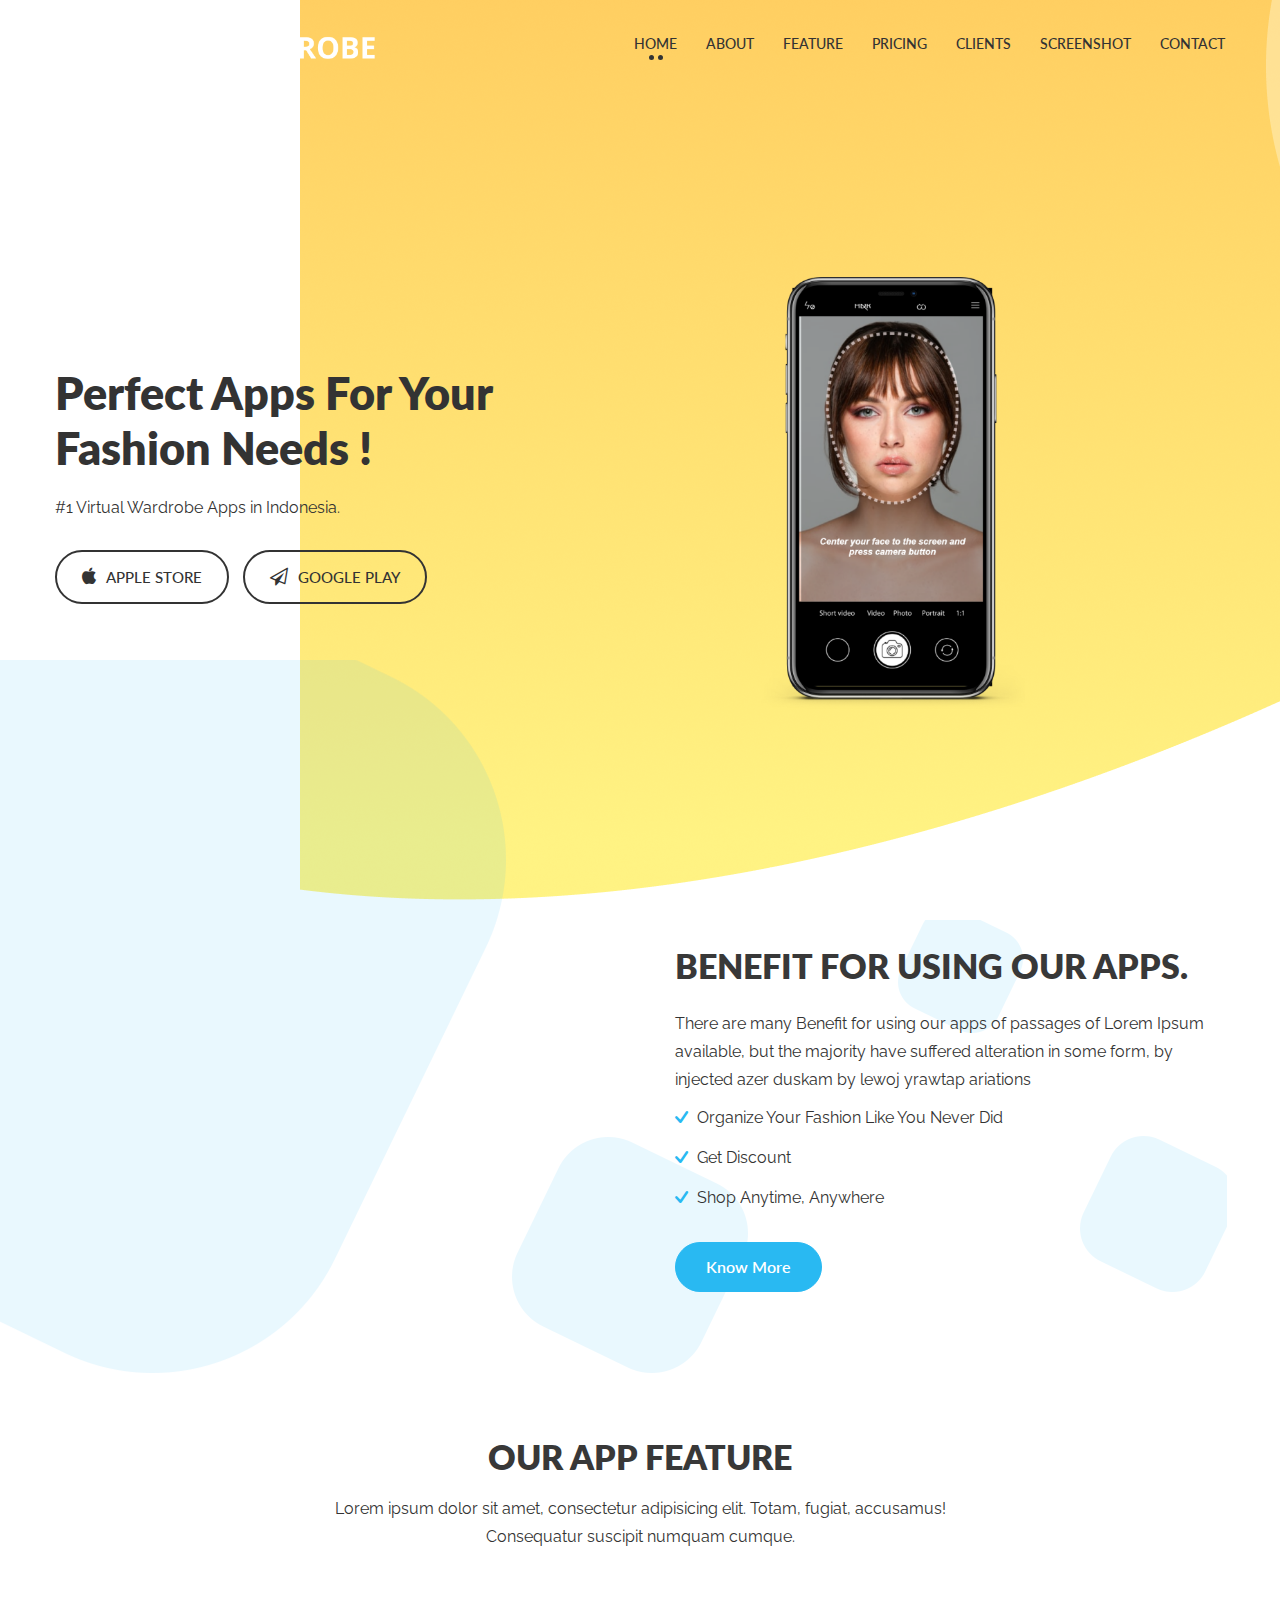
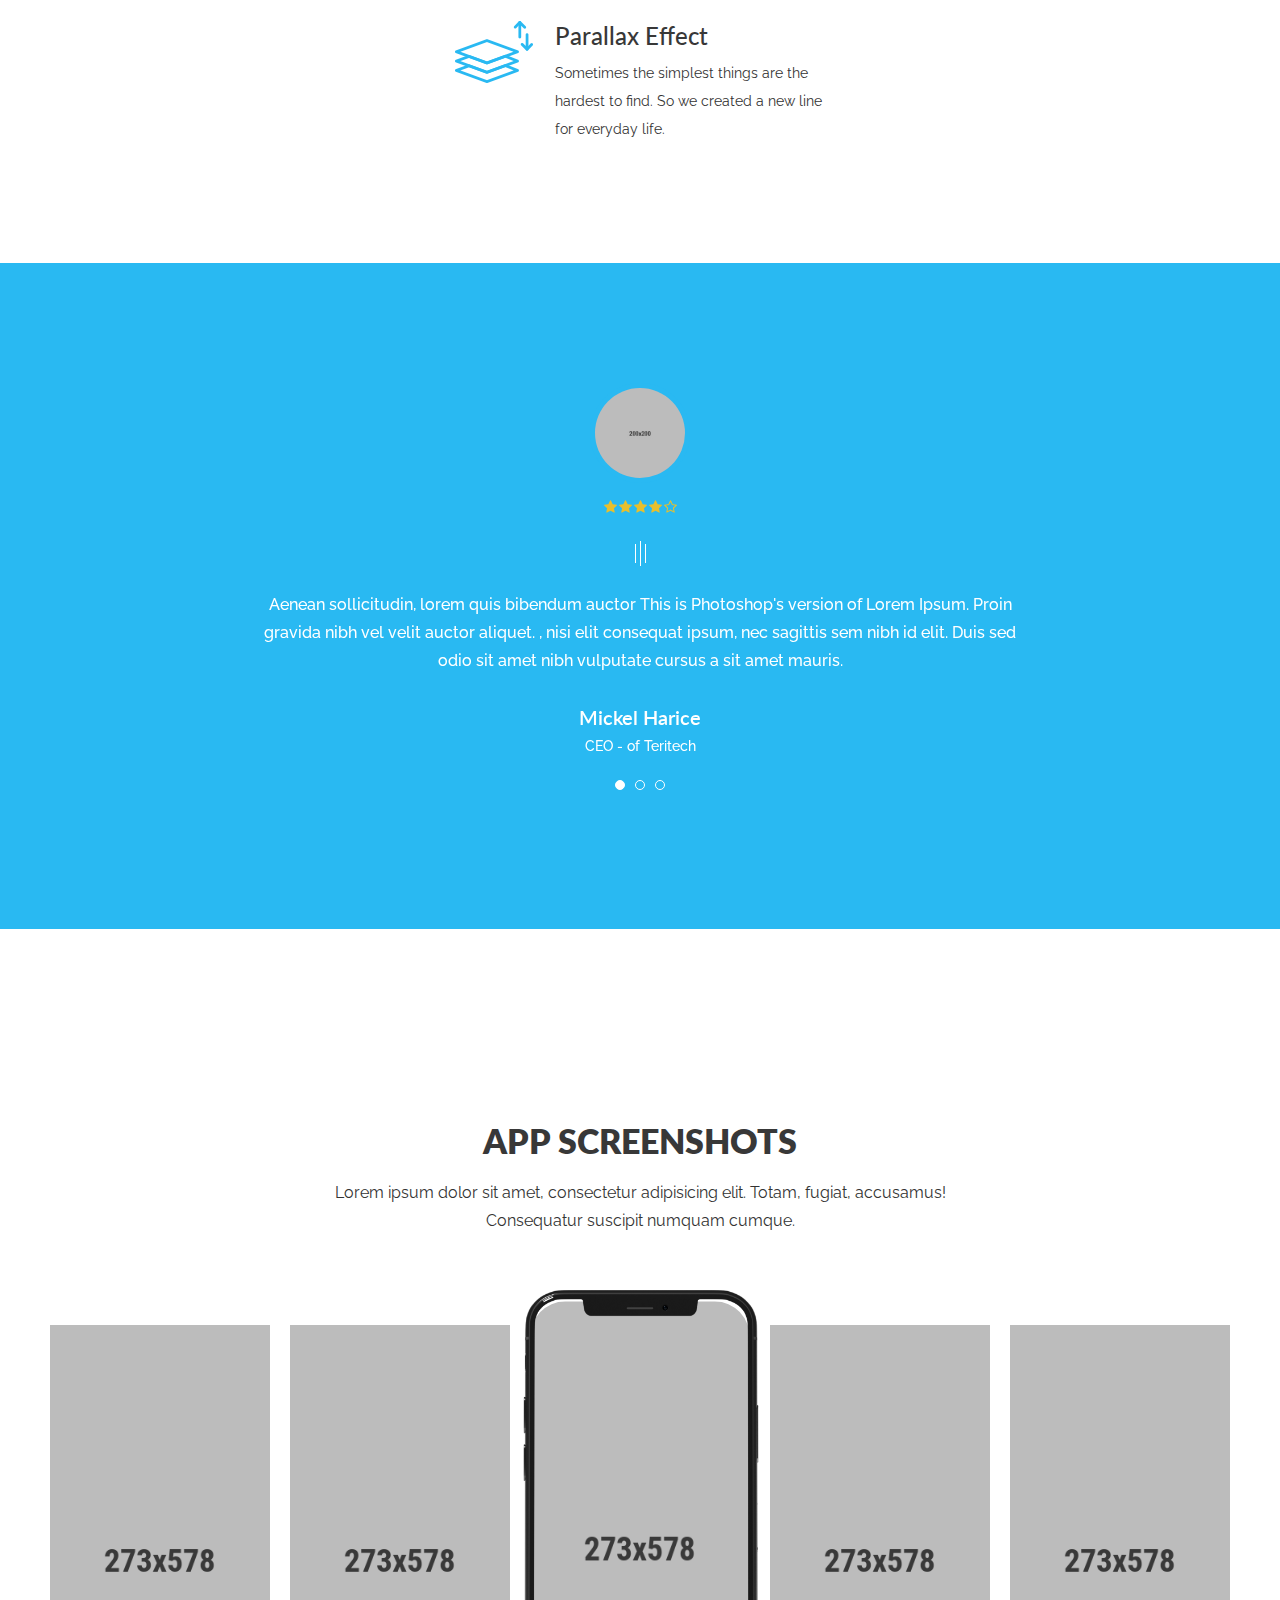
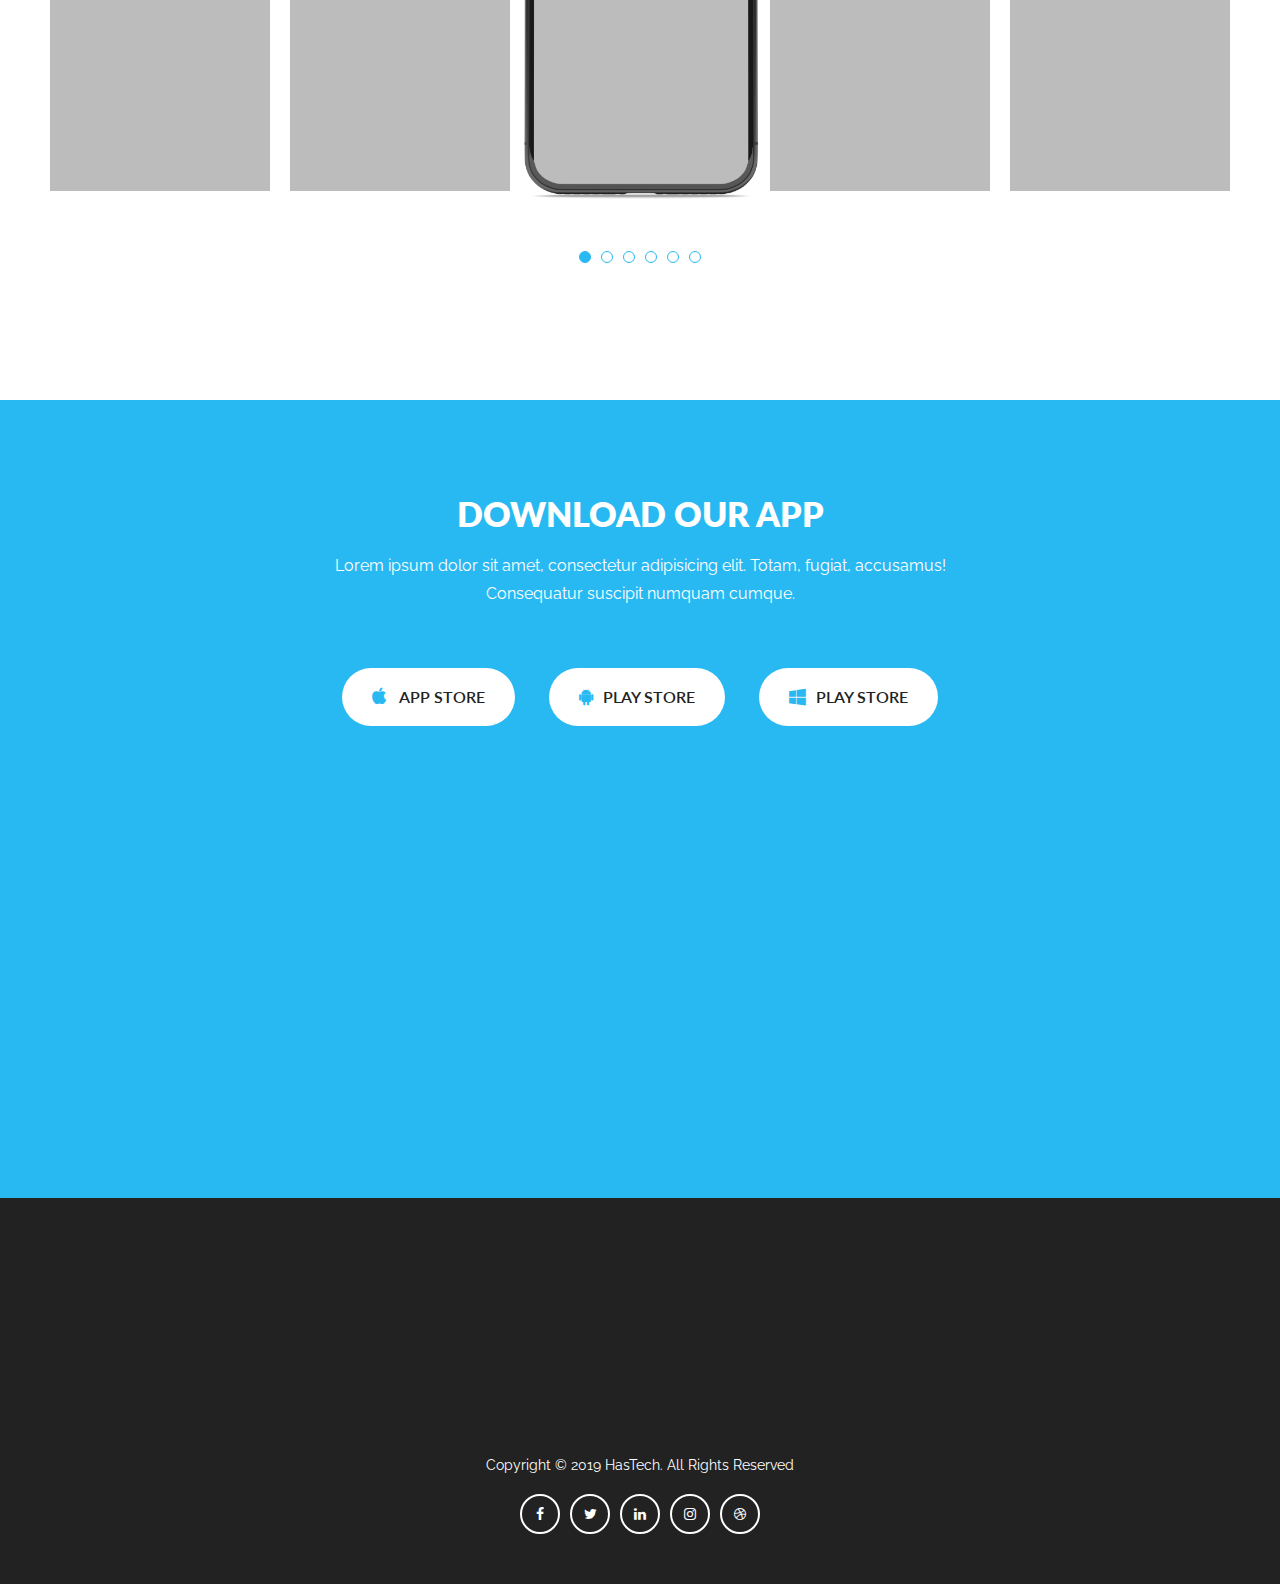
==== carroll/index.html @ bb3ae5ff "initialize project" ====
<!doctype html>
<html class="no-js" lang="zxx">

<head>
    <meta charset="utf-8">
    <meta http-equiv="x-ua-compatible" content="ie=edge">
    <title>Carroll - App Landing HTML Template</title>
    <meta name="description" content="">
    <meta name="viewport" content="width=device-width, initial-scale=1">
    <!-- Favicon -->
    <link rel="shortcut icon" type="image/x-icon" href="assets/images/favicon.ico">
    
    <!-- CSS 
    ========================= -->
   
    <!-- Bootstrap CSS -->
    <link rel="stylesheet" href="assets/css/bootstrap.min.css">
    
    <!-- Plugins CSS -->
    <link rel="stylesheet" href="assets/css/plugins.css">
    
    <!-- Main Style CSS -->
    <link rel="stylesheet" href="assets/css/style.css">
    
    <!-- Modernizer JS -->
    <script src="assets/js/vendor/modernizr-2.8.3.min.js"></script>
</head>

<body>

<!-- Main Wrapper Start -->
<div class="main-wrapper">
    <!-- header-area start -->
    <header class="header header-sticky">
        <!-- header-top start -->
        <div id="main-menu" class="header-top inner-header">
            <div class="container">
                <div class="row header-top-inner">
                    <div class="col-lg-4">
                        <div class="logo">
                            <a href="index.html"><img src="assets/images/logo/logo-2.png" alt=""></a>
                        </div>
                    </div>
                    <div class="col-lg-8">
                        <div class="main-menu">
                            <nav class="main-navigation">
                                <ul>
                                    <li class="active"><a href="#slider">Home</a></li>
                                    <li class="smooth-scroll"><a href="#about">About</a></li>
                                    <li><a href="#feature">Feature</a></li>
                                    <li><a href="#pricing">Pricing</a></li>
                                    <li><a href="#testimonial">Clients</a></li>
                                    <li><a href="#screnshot">screenshot</a></li>
                                    <li><a href="#contact">Contact</a></li>
                                </ul>
                            </nav>
                        </div>
                    </div>
                    <div class="col">
                        <!-- mobile-menu start -->
                        <div class="mobile-menu d-block d-lg-none"></div>
                        <!-- mobile-menu end -->
                    </div>
                </div>
            </div>
        </div>
        <!-- Header-top end -->
    </header>
    <!-- Header-area end -->
    
    <!-- Hero Slider start -->
    <div class="hero-slider hero-slider-bg-1" id="slider">
        <div class="single-slide slider-mockup">
            <!-- Hero Content One Start -->
            <div class="hero-content-one container">
                <div class="row align-items-center">
                    <div class="col-lg-6 col-md-8"> 
                        <div class="slider-text-info">
                            <h1>Perfect Apps For Your <br>Fashion Needs !</h1>
                            <p>#1 Virtual Wardrobe Apps in Indonesia.</p>
                            <div class="slider-button">
                                <a href="#" class=" slider-btn uppercase"><span><i class="fa fa-apple"></i>Apple store</span></a>
                                <a href="#" class="slider-btn uppercase"><span><i class="fa fa-send-o"></i>Google play</span></a>
                            </div>
                            
                        </div>
                    </div>
                    <div class="col-lg-3 offset-lg-1 col-md-4 text-center"> 
                        <div class="slider-inner-imge-2 banner-right">
                            <img src="assets/images/slider/inner-1.png" alt="">
                        </div>
                    </div>
                </div>
            </div>
            <!-- Hero Content One End -->
        </div>
    </div>
    <!-- Hero Slider end -->
    
    <!-- About Area Start -->
    <div id="about" class="about-area-one bg-about section-ptb">
        <div class="animate-section">
            <div class="icon-one" style="background-image:url(assets/images/icon/shep_01.png)"></div>
            <div class="icon-two" style="background-image:url(assets/images/icon/shep_02.png)"></div>
            <div class="icon-three" style="background-image:url(assets/images/icon/shep_03.png)"></div>
        </div>
       
        <div class="container">
            <div class="row align-items-center">
                <div class="col-lg-6">
                    <div class="about-image text-center wow fadeInLeft" data-wow-duration="1s">
                        <img src="assets/images/about/01.png" alt="">
                    </div>
                </div>
                <div class="col-lg-6 ">
                    <div class="about-content">
                        <div class="about-title">
                            <h2>Benefit for using our apps.</h2>
                        </div>
                        <p>There are many Benefit for using our apps of passages of Lorem Ipsum available, but the majority have suffered alteration in some form, by injected azer duskam by lewoj yrawtap ariations </p>
                        <ul>
                            <li><i class="ion-checkmark-round"></i> Organize Your Fashion Like You Never Did</li>
                            <li><i class="ion-checkmark-round"></i> Get Discount</li>
                            <li><i class="ion-checkmark-round"></i> Shop Anytime, Anywhere</li>
                        </ul>
                        <div class="about-btn">
                            <a href="#" class="button">Know More</a>
                        </div>
                    </div>
                </div>
            </div>
        </div>
    </div>
    <!-- About Area End -->
    
    <!-- Service Area Start  -->
    <div  id="feature" class="service-area section-pb">
        <div class="container">
            <div class="row">
                <div class="col-lg-7 ml-auto mr-auto">
                    <div class="section-title">
                        <h2>Our App Feature</h2>
                        <p>Lorem ipsum dolor sit amet, consectetur adipisicing elit. Totam, fugiat, accusamus! Consequatur suscipit numquam cumque.</p>
                    </div>
                </div>
            </div>
            <div class="row">
               
                <div class="col-lg-4 col-md-6"> 
                    <!-- Single Service Start -->
                    <div class="single-service mt--30  wow fadeInLeft" data-wow-duration="0.7s">
                        <div class="service-icon">
                            <img src="assets/images/icon/feature-01.png" alt="">
                        </div>
                        <div class="service-text">
                            <h3>Usability</h3>
                            <p>Sometimes the simplest things are the hardest to find. So we created a new line for everyday life.</p>
                        </div>
                    </div>
                    <!-- Single Service End -->
                </div>
               
                <div class="col-lg-4 col-md-6"> 
                    <!-- Single Service Start -->
                    <div class="single-service mt--30">
                        <div class="service-icon">
                            <img src="assets/images/icon/feature-02.png" alt="">
                        </div>
                        <div class="service-text">
                            <h3>Parallax Effect</h3>
                            <p>Sometimes the simplest things are the hardest to find. So we created a new line for everyday life.</p>
                        </div>
                    </div>
                    <!-- Single Service End -->
                </div>
               
                <div class="col-lg-4 col-md-6"> 
                    <!-- Single Service Start -->
                    <div class="single-service mt--30 wow fadeInRight" data-wow-duration="0.7s">
                        <div class="service-icon">
                            <img src="assets/images/icon/feature-03.png" alt="">
                        </div>
                        <div class="service-text">
                            <h3>Unlimites Colors</h3>
                            <p>Sometimes the simplest things are the hardest to find. So we created a new line for everyday life.</p>
                        </div>
                    </div>
                    <!-- Single Service End -->
                </div>
               
            </div>
        </div>
    </div>
    <!-- Service Area End -->
    
    <!-- Video Area Start -->
    <!-- <div class="video-area theme-bg video-banner-overlay">
        <div class="video-info text-center">
            <div class="vedio-popup-btn wow pulse" data-wow-duration="1s">
                <a href="http://www.youtube.com/watch?v=0O2aH4XLbto" class="popup-youtube"> <img src="assets/images/icon/iconroject.png" alt=""> </a>
            </div>
            <h3 class="video-title text-white">Video presentation</h3>  
        </div>
    </div> -->
    <!-- Video Area End -->

      <!-- Testimonial Area Start -->
      <div id="testimonial" class="testimonial-area section-ptb bg-testimonial">
        <div class="container">
            <div class="row">
                <div class="col-lg-8 ml-auto mr-auto">
                    <div class="testimonial-content testimonial-active">
                        <!-- single-testimonial start -->
                        <div class="single-testimonial">
                            <div class="client-image">
                                <img src="assets/images/review/03.jpg" alt="">
                            </div>
                            <div class="client-rating">
                                <ul class="d-flex">
                                    <li><a href="#"><i class="fa fa-star"></i></a></li>
                                    <li><a href="#"><i class="fa fa-star"></i></a></li>
                                    <li><a href="#"><i class="fa fa-star"></i></a></li>
                                    <li><a href="#"><i class="fa fa-star"></i></a></li>
                                    <li><a href="#"><i class="fa fa-star-o"></i></a></li>
                                </ul>
                            </div>
                            <div class="testimonial-text">
                                <p class="client-texe-dec">Aenean sollicitudin, lorem quis bibendum auctor This is Photoshop's version  of Lorem Ipsum. Proin gravida nibh vel velit auctor aliquet. , nisi elit consequat ipsum, nec sagittis sem nibh id elit. Duis sed odio sit amet nibh vulputate cursus a sit amet mauris.</p>
                                <div class="test-author">
                                    <h3>Mickel Harice </h3>
                                    <p>CEO - of Teritech</p>
                                </div>
                            </div>
                        </div>
                        <!-- single-testimonial end -->
                        <!-- single-testimonial start -->
                        <div class="single-testimonial">
                            <div class="client-image">
                                <img src="assets/images/review/01.jpg" alt="">
                            </div>
                            <div class="client-rating">
                                <ul class="d-flex">
                                    <li><a href="#"><i class="fa fa-star"></i></a></li>
                                    <li><a href="#"><i class="fa fa-star"></i></a></li>
                                    <li><a href="#"><i class="fa fa-star"></i></a></li>
                                    <li><a href="#"><i class="fa fa-star"></i></a></li>
                                    <li><a href="#"><i class="fa fa-star-o"></i></a></li>
                                </ul>
                            </div>
                            <div class="testimonial-text">
                                <p class="client-texe-dec">Aenean sollicitudin, lorem quis bibendum auctor This is Photoshop's version  of Lorem Ipsum. Proin gravida nibh vel velit auctor aliquet. , nisi elit consequat ipsum, nec sagittis sem nibh id elit. Duis sed odio sit amet nibh vulputate cursus a sit amet mauris.</p>
                                <div class="test-author">
                                    <h3>Mickel Harice </h3>
                                    <p>CEO - of Teritech</p>
                                </div>
                            </div>
                        </div>
                        <!-- single-testimonial end -->
                        <!-- single-testimonial start -->
                        <div class="single-testimonial">
                            <div class="client-image">
                                <img src="assets/images/review/02.jpg" alt="">
                            </div>
                            <div class="client-rating">
                                <ul class="d-flex">
                                    <li><a href="#"><i class="fa fa-star"></i></a></li>
                                    <li><a href="#"><i class="fa fa-star"></i></a></li>
                                    <li><a href="#"><i class="fa fa-star"></i></a></li>
                                    <li><a href="#"><i class="fa fa-star"></i></a></li>
                                    <li><a href="#"><i class="fa fa-star-o"></i></a></li>
                                </ul>
                            </div>
                            <div class="testimonial-text">
                                <p class="client-texe-dec">Aenean sollicitudin, lorem quis bibendum auctor This is Photoshop's version  of Lorem Ipsum. Proin gravida nibh vel velit auctor aliquet. , nisi elit consequat ipsum, nec sagittis sem nibh id elit. Duis sed odio sit amet nibh vulputate cursus a sit amet mauris.</p>
                                <div class="test-author">
                                    <h3>Mickel Harice </h3>
                                    <p>CEO - of Teritech</p>
                                </div>
                            </div>
                        </div>
                        <!-- single-testimonial end -->
                    </div>
                </div>
            </div>
        </div>
    </div>
    <!-- Testimonial Area End -->
    
    <!-- Project Count Area Start -->
    <div class="project-count-area">
        <div class="container">
            <div class="row">
                <div class="col">
                    <div class="project-count-inner project-bg wow fadeInBottom" data-wow-duration="1s">
                        <div class="row">
                            <div class="col-lg-3 col-sm-6">
                                <!-- counter start -->
                                <div class="counter text-center">
                                    <h3 class="counter-active">241</h3>
                                    <p>APP Downloads</p>
                                </div>
                                <!-- counter end -->
                            </div>
                            <div class="col-lg-3 col-sm-6">
                                <!-- counter start -->
                                <div class="counter text-center">
                                    <h3 class="counter-active">531</h3>
                                    <p>Happy Clients</p>
                                </div>
                                <!-- counter end -->
                            </div>
                            <div class="col-lg-3 col-sm-6">
                                <!-- counter start --> 
                                <div class="counter text-center">
                                    <h3 class="counter-active">171</h3>
                                    <p>Total App Rates</p>
                                </div>
                                <!-- counter end -->
                            </div>
                            <div class="col-lg-3 col-sm-6">
                                <!-- counter start -->
                                <div class="counter text-center">
                                    <h3 class="counter-active">331</h3>
                                    <p>Awrds Winned</p>
                                </div>
                                <!-- counter start -->
                            </div>
                        </div>
                    </div>
                </div>
            </div>
        </div>
    </div>
    <!-- Project Count Area End -->
    
    <!-- Pricing Packages Start -->
    <!-- <div id="pricing" class="priceing-package-area section-ptb">
        <div class="container">
            <div class="row">
                <div class="col-lg-7 ml-auto mr-auto">
                    <div class="section-title pb--50">
                        <h2>OUR Pricing Table</h2>
                        <p>Lorem ipsum dolor sit amet, consectetur adipisicing elit. Totam, fugiat, accusamus! Consequatur suscipit numquam cumque.</p>
                    </div>
                </div>
            </div>
            <div class="row no-gutters ext-plr-30">
            <div class="col-lg-4 col-md-6 order-lg-1 order-1"> -->
                <!-- single-priceing Start -->
                <!-- <div class="single-priceing text-center">
                    <div class="table-header">
                        <h5>Basic Plan</h5>
                        <h3>$49.00</h3>
                    </div>
                    <ul class="pricing-list">
                        <li>Marketing Metup</li>
                        <li class="not">Free Coffy.</li>
                        <li>Support Papers</li>
                        <li class="not">Policy System</li>
                        <li class="not">One Time Support</li>
                        <li></li>
                    </ul>
                    <div class="chose-btn">
                        <a href="#" class="btn choose-button">Choose Now </a>
                    </div>
                </div> -->
                <!-- single-priceing End -->
            <!-- </div>
            <div class="col-lg-4 col-md-6 ml-auto mr-auto order-lg-2 order-3"> -->
                <!-- single-priceing Start -->
                <!-- <div class="single-priceing text-center active">
                    <div class="table-header">
                        <h5>Basic Plan</h5>
                        <h3>$99.00</h3>
                    </div>
                    <ul class="pricing-list">
                        <li>Marketing Metup</li>
                        <li>Free Coffy.</li>
                        <li>Support Papers</li>
                        <li>Policy System</li>
                        <li>One Time Support</li>
                        <li></li>
                    </ul>
                    <div class="chose-btn">
                        <a href="#" class="btn choose-button">Choose Now </a>
                    </div>
                </div> -->
                <!-- single-priceing End -->
            <!-- </div>
            <div class="col-lg-4 col-md-6 order-lg-3 order-2"> -->
                <!-- single-priceing Start -->
                <!-- <div class="single-priceing last text-center">
                    <div class="table-header">
                        <h5>Basic Plan</h5>
                        <h3>$60.00</h3>
                    </div>
                    <ul class="pricing-list">
                        <li>Marketing Metup</li>
                        <li>Free Coffy.</li>
                        <li>Support Papers</li>
                        <li class="not">Policy System</li>
                        <li class="not">One Time Support</li>
                        <li></li>
                    </ul>
                    <div class="chose-btn">
                        <a href="#" class="btn choose-button">Choose Now </a>
                    </div>
                </div> -->
                <!-- single-priceing End -->
            <!-- </div>
        </div>
        </div>
    </div> -->
    <!-- Pricing Packages End -->
    
  
    
    <!-- Screenshot Area Start -->
    <div id="screnshot" class="screnshot-area section-ptb">
        <div class="container-1470">
            <div class="row">
                <div class="col-lg-7 ml-auto mr-auto">
                    <div class="section-title">
                        <h2>APP Screenshots</h2>
                        <p>Lorem ipsum dolor sit amet, consectetur adipisicing elit. Totam, fugiat, accusamus! Consequatur suscipit numquam cumque.</p>
                    </div>
                </div>
            </div>
            <!-- Screnshot Content Two Start-->
            <div class="screnshot-content-three">
               
                <div class="screen-mobile-image"> </div>
                
                <div class="row screenshot-center-active">
                    <div class="col-lg-3">
                        <!-- Singel Screenshot Start -->
                        <div class="singel-screenshot">
                            <img src="assets/images/screenshot/01.png" alt="">
                        </div>
                        <!-- Singel Screenshot End -->
                    </div>
                    <div class="col-lg-3">
                        <!-- Singel Screenshot Start -->
                        <div class="singel-screenshot">
                            <img src="assets/images/screenshot/02.png" alt="">
                        </div>
                        <!-- Singel Screenshot End -->
                    </div>
                    <div class="col-lg-3">
                        <!-- Singel Screenshot Start -->
                        <div class="singel-screenshot">
                            <img src="assets/images/screenshot/02.png" alt="">
                        </div>
                        <!-- Singel Screenshot End -->
                    </div>
                    <div class="col-lg-3">
                        <!-- Singel Screenshot Start -->
                        <div class="singel-screenshot">
                            <img src="assets/images/screenshot/03.png" alt="">
                        </div>
                        <!-- Singel Screenshot End -->
                    </div>
                    <div class="col-lg-3">
                        <!-- Singel Screenshot Start -->
                        <div class="singel-screenshot">
                            <img src="assets/images/screenshot/04.png" alt="">
                        </div>
                        <!-- Singel Screenshot End -->
                    </div>
                    <div class="col-lg-3">
                        <!-- Singel Screenshot Start -->
                        <div class="singel-screenshot">
                            <img src="assets/images/screenshot/03.png" alt="">
                        </div>
                        <!-- Singel Screenshot End -->
                    </div>
                </div>
            </div>
            <!-- Screnshot Content Two End-->
        </div>
    </div>
    <!-- Screenshot Area End -->
    
    
    <!-- Download Area Start  -->
    <div class="download-area  download-bg">
        <div class="container">
            <div class="row">
                <div class="col-lg-7 ml-auto mr-auto">
                    <div class="section-title text-black">
                        <h2>Download our app</h2>
                        <p>Lorem ipsum dolor sit amet, consectetur adipisicing elit. Totam, fugiat, accusamus! Consequatur suscipit numquam cumque.</p>
                    </div>
                </div>
            </div>
            <div class="row">
                <div class="col-lg-12">
                    <div class="download-buttons text-center">
                        <a href="#" class="button"> <i class="fa fa-apple"></i> APP STORE</a>
                        <a href="#" class="button"><i class="fa fa-android"></i>PLAY STORE</a>
                        <a href="#" class="button"><i class="fa fa-windows"></i>PLAY STORE</a>
                    </div>
                </div>
            </div>
        </div>
    </div>
    <!-- Download Area End  -->
    
    <!-- Contact Area Start -->
    <div id="contact" class="contact-area">
        <div class="container">
            <div class="row">
                <div class="col-lg-12">
                    <div class="contact-info-container wow fadeInBottom" data-wow-duration="1s">    
                        <div class="row">
                            <div class="col-lg-6">
                                <div class="contact-title">
                                    <h2>Contact Us</h2>
                                    <p>Lorem ipsum dolor sit amet, consectetur adipisicing elit. Impedit dolores ad molestiae rem repudiandae modi, quisquam illum hic euorem ipsum dolor sit amet, consectetur adipisicing elit. Iusto sit accusamus</p>
                                </div>
                                <div class="contact-address">
                                    <ul>
                                        <li><i class="fa fa-phone"></i> <span class="information">(977) 324 644 676 / (800) 123 456 789</span></li>
                                        <li><i class="fa fa-envelope-o"></i> <span class="information"><a href="#">admin@power-boosts.com</a></span></li>
                                        <li><i class="fa fa-map-o"></i> <span class="information">No 40 Baria Sreet 133/2 New York City, NY,<br> United States</span></li>
                                    </ul>
                                </div>
                            </div>
                            <div class="col-lg-6">
                                <form class="contact-form-area" action="mail.php" method="post" id="contact-form">
                                    <div class="row contact-form">
                                        <div class="form-group col-md-12">
                                            <input name="name" class="form-control" placeholder="Name" type="text" id="name">
                                        </div>
                                        <div class="form-group col-md-12">
                                            <input name="email" class="form-control" placeholder="Email" type="email" id="email">
                                        </div>							 			
                                        <div class="form-group col-md-12">
                                            <input name="subject" class="form-control" placeholder="Subject" type="text" id="subject">
                                        </div>	
                                        <div class="form-group col-md-12">
                                            <textarea name="message" class="yourmessage form-control" placeholder="Message"></textarea>
                                        </div>	
                                        <div class="submit-form form-group col-sm-12">
                                            <button class="button submit-btn" type="submit"><span>Submit</span></button>
                                            <p class="form-messege"></p>
                                        </div>											
                                    </div>
                                </form>
                            </div>
                        </div>
                    </div>
                </div>
            </div>
        </div>
    </div>
    <!-- Contact Area End -->
    
    <!-- Footer Area Start -->
    <footer class="footer-area">
        <div class="footer-content-area">
            <div class="container">
                <div class="row">
                    <div class="col-lg-12">
                        <div class="footer-content">
                            <div class="footer-logo">
                                <a href="index.html"><img src="assets/images/logo/logo.png" alt=""></a>
                            </div>
                            <p>Copyright © 2019 HasTech. All Rights Reserved</p>
                            <div class="social-link">
                                <a href="#"><i class="fa fa-facebook"></i></a>
                                <a href="#"><i class="fa fa-twitter"></i></a>
                                <a href="#"><i class="fa fa-linkedin"></i></a>
                                <a href="#"><i class="fa fa-instagram"></i></a>
                                <a href="#"><i class="fa fa-dribbble"></i></a>
                            </div>
                        </div>
                    </div>
                </div>
            </div>
        </div>
    </footer>
    <!-- Footer Area End -->
 
</div>
<!-- Main Wrapper End -->

<!-- JS
============================================ -->

<!-- jQuery JS -->
<script src="assets/js/vendor/jquery-1.12.4.min.js"></script>
<!-- Popper JS -->
<script src="assets/js/popper.min.js"></script>
<!-- Bootstrap JS -->
<script src="assets/js/bootstrap.min.js"></script>
<!-- Plugins JS -->
<script src="assets/js/plugins.js"></script>
<!-- Ajax Mail -->
<script src="assets/js/ajax-mail.js"></script>
<!-- Main JS -->
<script src="assets/js/main.js"></script>


</body>

</html>
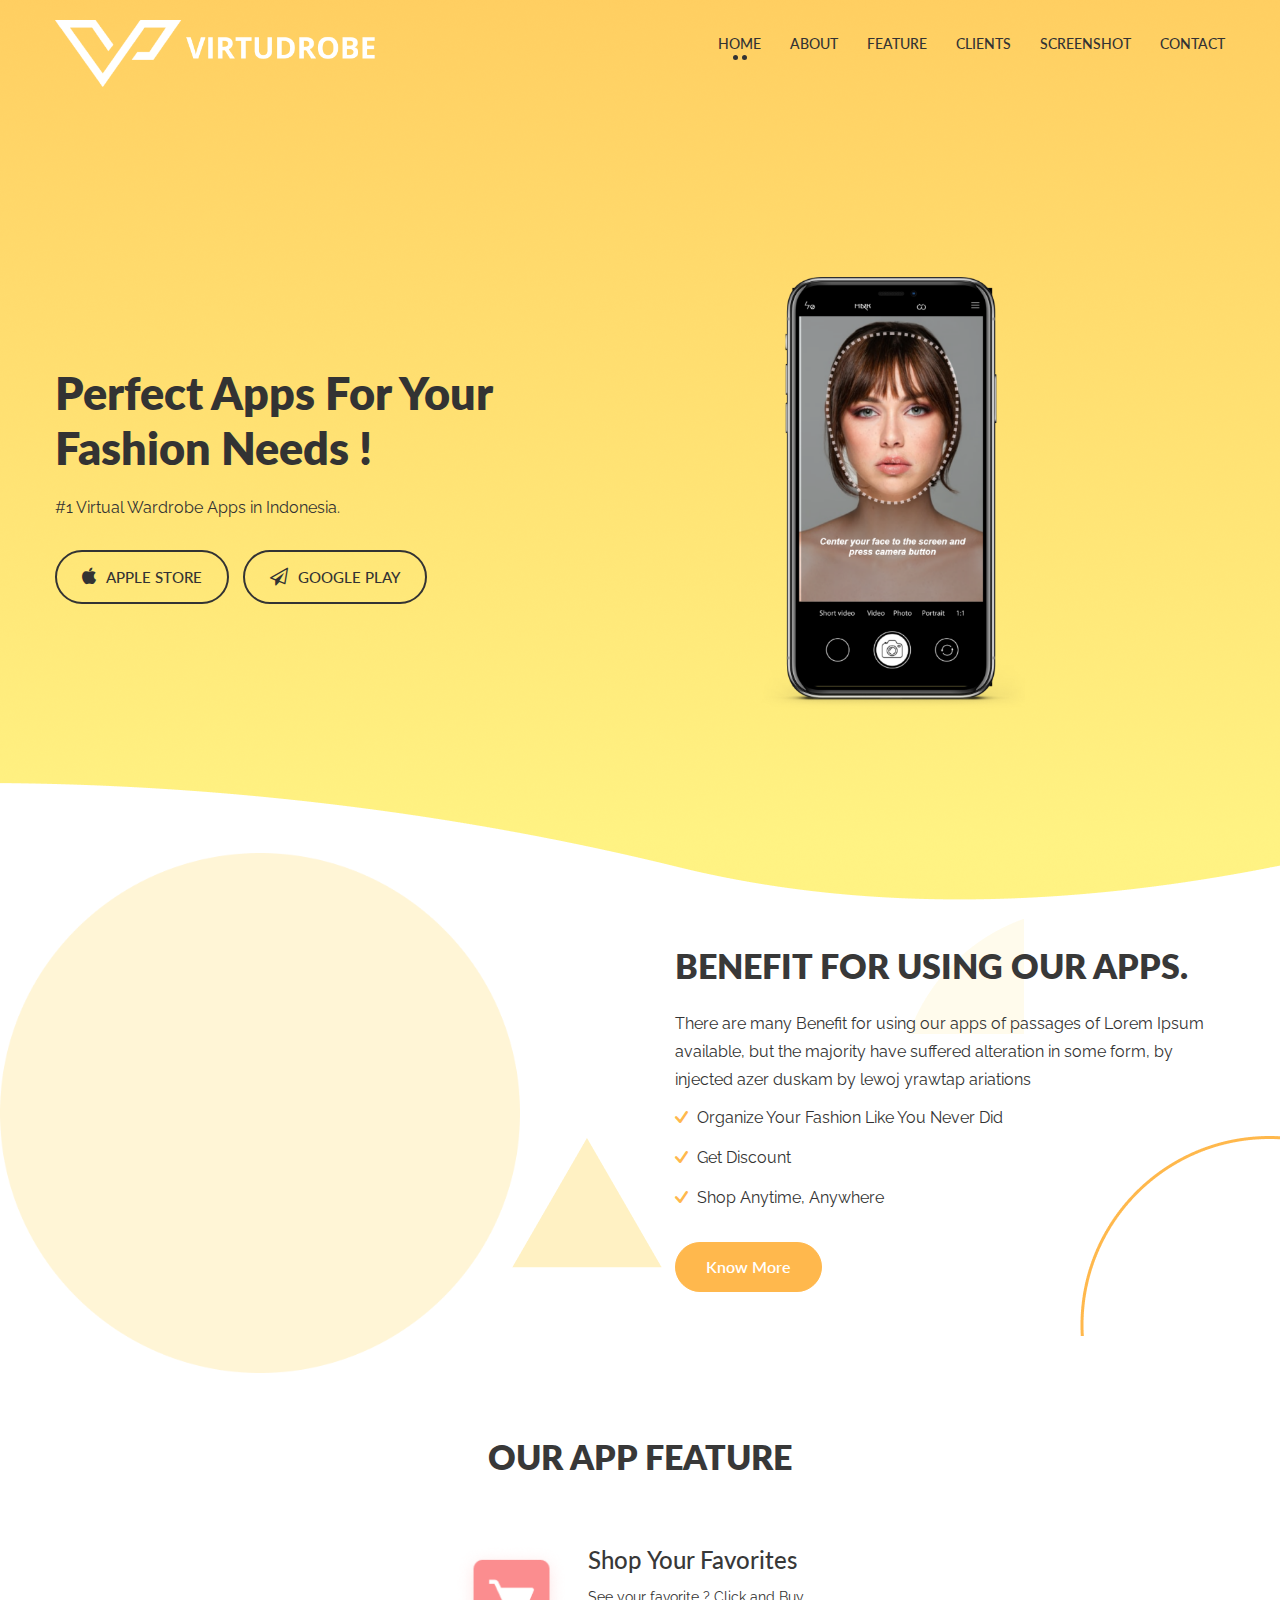
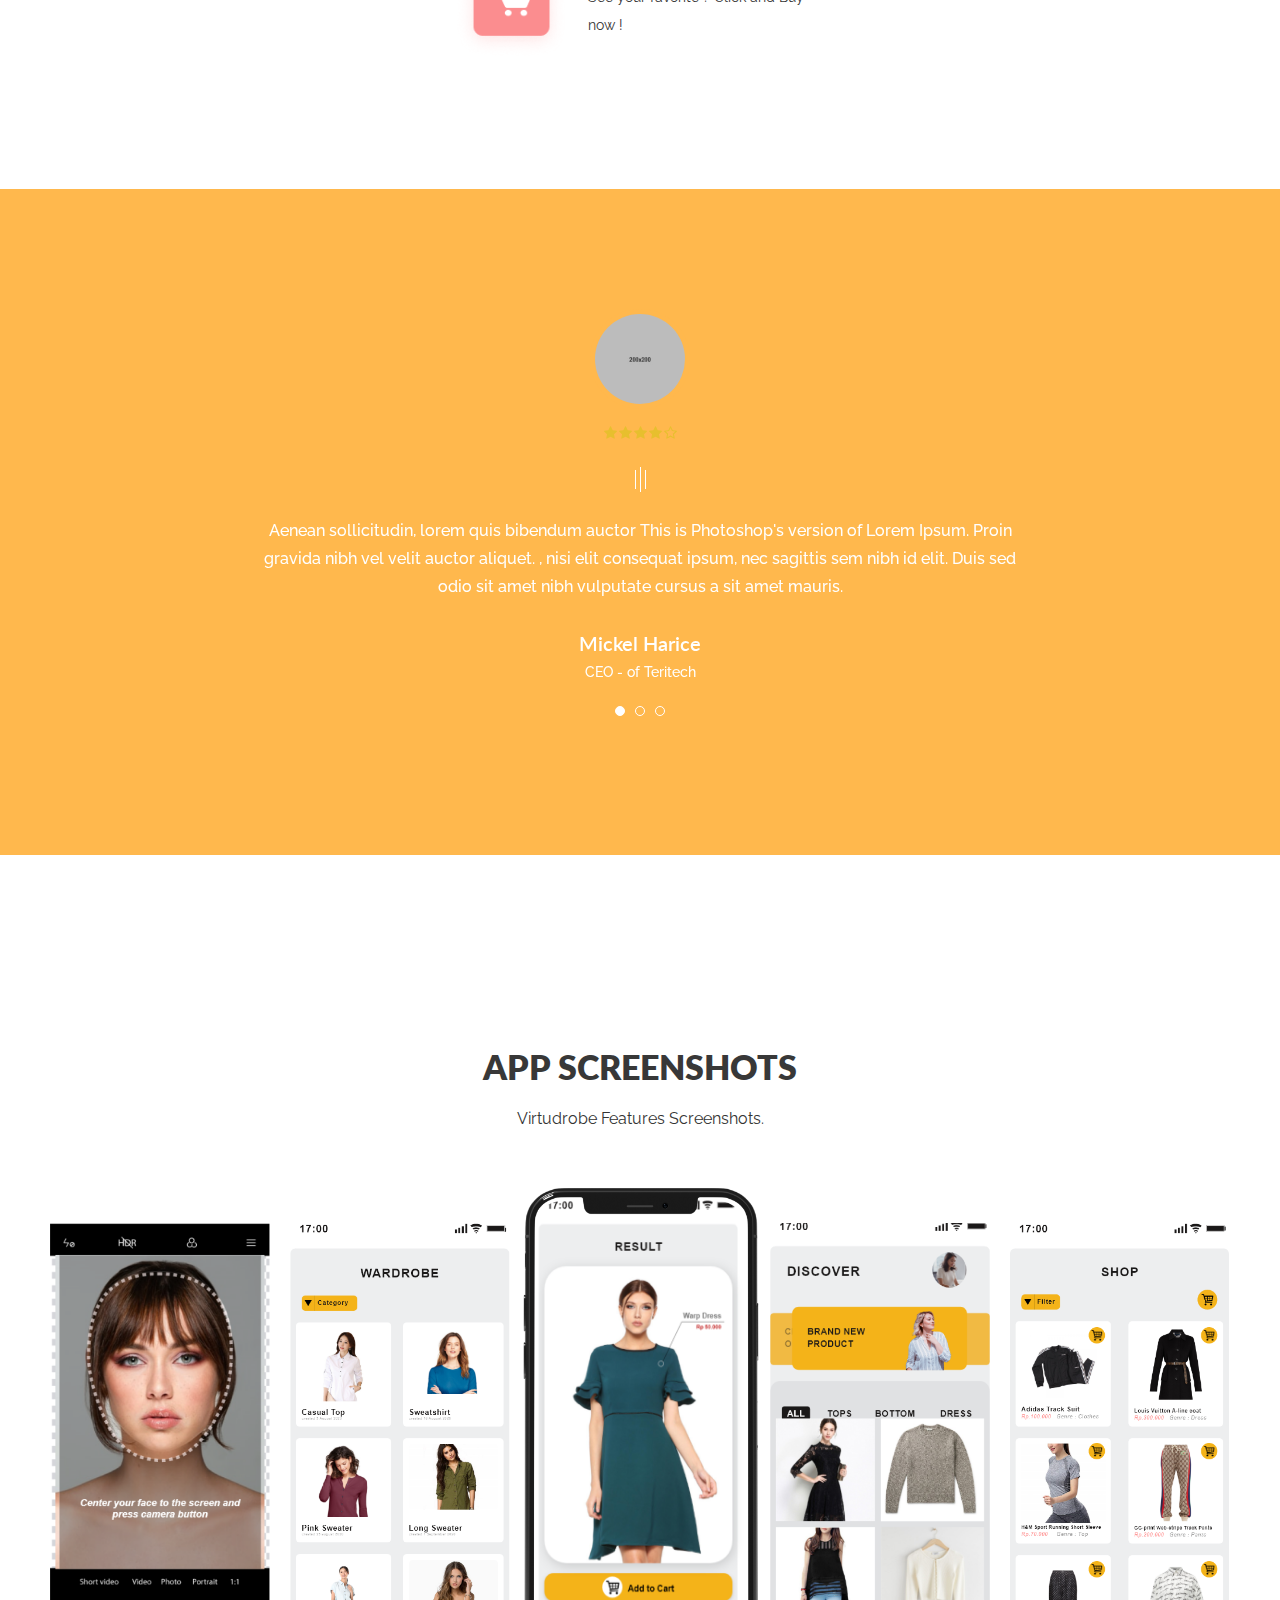
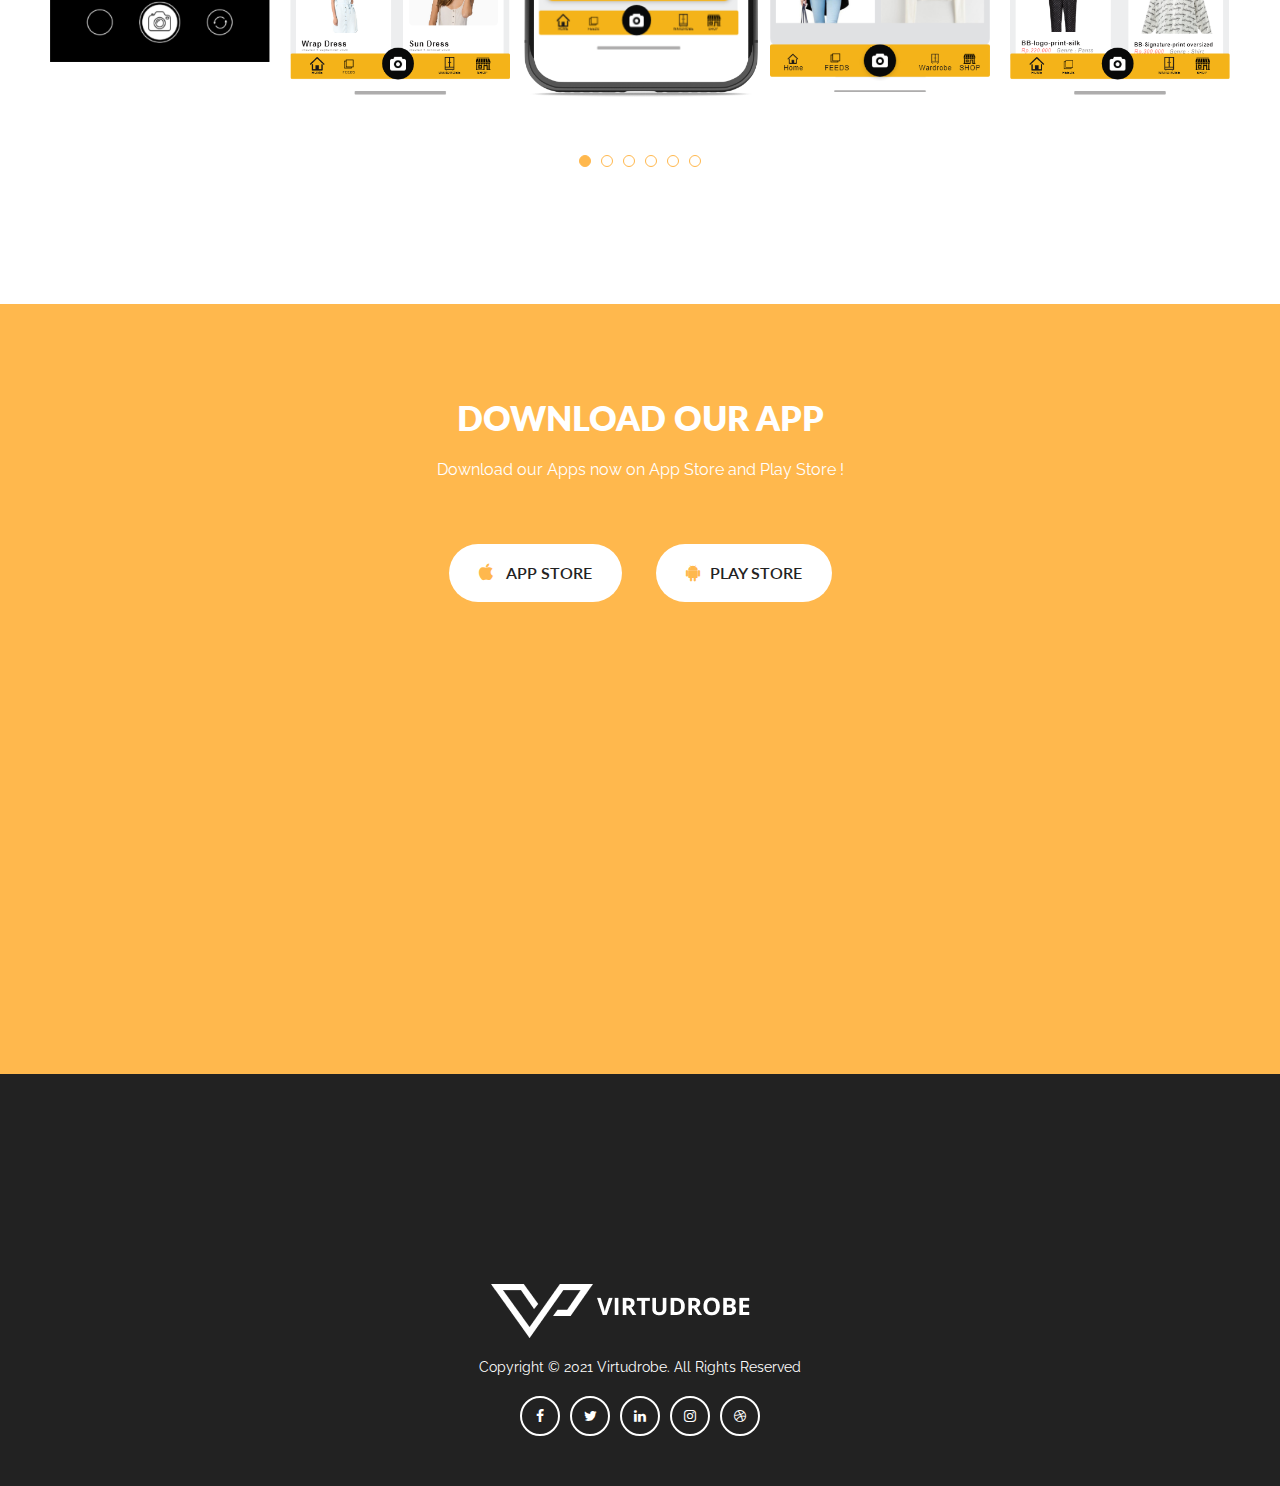
==== commit e0725e05: "update landing page" ====
--- a/carroll/index.html
+++ b/carroll/index.html
@@ -48,7 +48,7 @@
                                     <li class="active"><a href="#slider">Home</a></li>
                                     <li class="smooth-scroll"><a href="#about">About</a></li>
                                     <li><a href="#feature">Feature</a></li>
-                                    <li><a href="#pricing">Pricing</a></li>
+                                    <!-- <li><a href="#pricing">Pricing</a></li> -->
                                     <li><a href="#testimonial">Clients</a></li>
                                     <li><a href="#screnshot">screenshot</a></li>
                                     <li><a href="#contact">Contact</a></li>
@@ -133,14 +133,13 @@
     </div>
     <!-- About Area End -->
     
-    <!-- Service Area Start  -->
-    <div  id="feature" class="service-area section-pb">
+     <!-- Service Area Start  -->
+     <div  id="feature" class="service-area section-pb">
         <div class="container">
             <div class="row">
                 <div class="col-lg-7 ml-auto mr-auto">
                     <div class="section-title">
                         <h2>Our App Feature</h2>
-                        <p>Lorem ipsum dolor sit amet, consectetur adipisicing elit. Totam, fugiat, accusamus! Consequatur suscipit numquam cumque.</p>
                     </div>
                 </div>
             </div>
@@ -153,8 +152,8 @@
                             <img src="assets/images/icon/feature-01.png" alt="">
                         </div>
                         <div class="service-text">
-                            <h3>Usability</h3>
-                            <p>Sometimes the simplest things are the hardest to find. So we created a new line for everyday life.</p>
+                            <h3>Try Your Clothes Virtually</h3>
+                            <p>Take a Photo and try your favorite clothes Virtually.</p>
                         </div>
                     </div>
                     <!-- Single Service End -->
@@ -167,8 +166,8 @@
                             <img src="assets/images/icon/feature-02.png" alt="">
                         </div>
                         <div class="service-text">
-                            <h3>Parallax Effect</h3>
-                            <p>Sometimes the simplest things are the hardest to find. So we created a new line for everyday life.</p>
+                            <h3>Shop Your Favorites</h3>
+                            <p>See your favorite ? Click and Buy now !</p>
                         </div>
                     </div>
                     <!-- Single Service End -->
@@ -181,8 +180,8 @@
                             <img src="assets/images/icon/feature-03.png" alt="">
                         </div>
                         <div class="service-text">
-                            <h3>Unlimites Colors</h3>
-                            <p>Sometimes the simplest things are the hardest to find. So we created a new line for everyday life.</p>
+                            <h3>Wardrobe on Your Phone</h3>
+                            <p>Save your clothes on your phone.</p>
                         </div>
                     </div>
                     <!-- Single Service End -->
@@ -191,7 +190,7 @@
             </div>
         </div>
     </div>
-    <!-- Service Area End -->
+    <!-- Service Area End --> 
     
     <!-- Video Area Start -->
     <!-- <div class="video-area theme-bg video-banner-overlay">
@@ -321,7 +320,7 @@
                                 <!-- counter start -->
                                 <div class="counter text-center">
                                     <h3 class="counter-active">331</h3>
-                                    <p>Awrds Winned</p>
+                                    <p>Brand Partners</p>
                                 </div>
                                 <!-- counter start -->
                             </div>
@@ -422,7 +421,7 @@
                 <div class="col-lg-7 ml-auto mr-auto">
                     <div class="section-title">
                         <h2>APP Screenshots</h2>
-                        <p>Lorem ipsum dolor sit amet, consectetur adipisicing elit. Totam, fugiat, accusamus! Consequatur suscipit numquam cumque.</p>
+                        <p>Virtudrobe Features Screenshots.</p>
                     </div>
                 </div>
             </div>
@@ -449,13 +448,6 @@
                     <div class="col-lg-3">
                         <!-- Singel Screenshot Start -->
                         <div class="singel-screenshot">
-                            <img src="assets/images/screenshot/02.png" alt="">
-                        </div>
-                        <!-- Singel Screenshot End -->
-                    </div>
-                    <div class="col-lg-3">
-                        <!-- Singel Screenshot Start -->
-                        <div class="singel-screenshot">
                             <img src="assets/images/screenshot/03.png" alt="">
                         </div>
                         <!-- Singel Screenshot End -->
@@ -470,7 +462,14 @@
                     <div class="col-lg-3">
                         <!-- Singel Screenshot Start -->
                         <div class="singel-screenshot">
-                            <img src="assets/images/screenshot/03.png" alt="">
+                            <img src="assets/images/screenshot/05.png" alt="">
+                        </div>
+                        <!-- Singel Screenshot End -->
+                    </div>
+                    <div class="col-lg-3">
+                        <!-- Singel Screenshot Start -->
+                        <div class="singel-screenshot">
+                            <img src="assets/images/screenshot/04.png" alt="">
                         </div>
                         <!-- Singel Screenshot End -->
                     </div>
@@ -489,7 +488,7 @@
                 <div class="col-lg-7 ml-auto mr-auto">
                     <div class="section-title text-black">
                         <h2>Download our app</h2>
-                        <p>Lorem ipsum dolor sit amet, consectetur adipisicing elit. Totam, fugiat, accusamus! Consequatur suscipit numquam cumque.</p>
+                        <p>Download our Apps now on App Store and Play Store !</p>
                     </div>
                 </div>
             </div>
@@ -498,7 +497,6 @@
                     <div class="download-buttons text-center">
                         <a href="#" class="button"> <i class="fa fa-apple"></i> APP STORE</a>
                         <a href="#" class="button"><i class="fa fa-android"></i>PLAY STORE</a>
-                        <a href="#" class="button"><i class="fa fa-windows"></i>PLAY STORE</a>
                     </div>
                 </div>
             </div>
@@ -516,13 +514,13 @@
                             <div class="col-lg-6">
                                 <div class="contact-title">
                                     <h2>Contact Us</h2>
-                                    <p>Lorem ipsum dolor sit amet, consectetur adipisicing elit. Impedit dolores ad molestiae rem repudiandae modi, quisquam illum hic euorem ipsum dolor sit amet, consectetur adipisicing elit. Iusto sit accusamus</p>
+                                    <!-- <p>Lorem ipsum dolor sit amet, consectetur adipisicing elit. Impedit dolores ad molestiae rem repudiandae modi, quisquam illum hic euorem ipsum dolor sit amet, consectetur adipisicing elit. Iusto sit accusamus</p> -->
                                 </div>
                                 <div class="contact-address">
                                     <ul>
-                                        <li><i class="fa fa-phone"></i> <span class="information">(977) 324 644 676 / (800) 123 456 789</span></li>
-                                        <li><i class="fa fa-envelope-o"></i> <span class="information"><a href="#">admin@power-boosts.com</a></span></li>
-                                        <li><i class="fa fa-map-o"></i> <span class="information">No 40 Baria Sreet 133/2 New York City, NY,<br> United States</span></li>
+                                        <li><i class="fa fa-phone"></i> <span class="information">(0778) 324 644 676</span></li>
+                                        <li><i class="fa fa-envelope-o"></i> <span class="information"><a href="#">admin@virtudrobe.com</a></span></li>
+                                        <li><i class="fa fa-map-o"></i> <span class="information">Jl.Raja Ali Haji, <br> Batam, Indonesia</span></li>
                                     </ul>
                                 </div>
                             </div>
@@ -566,7 +564,7 @@
                             <div class="footer-logo">
                                 <a href="index.html"><img src="assets/images/logo/logo.png" alt=""></a>
                             </div>
-                            <p>Copyright © 2019 HasTech. All Rights Reserved</p>
+                            <p>Copyright © 2021 Virtudrobe. All Rights Reserved</p>
                             <div class="social-link">
                                 <a href="#"><i class="fa fa-facebook"></i></a>
                                 <a href="#"><i class="fa fa-twitter"></i></a>
--- a/carroll/assets/css/style.css
+++ b/carroll/assets/css/style.css
@@ -132,7 +132,7 @@
 
 a:hover {
   text-decoration: none;
-  color: #29B9F2;
+  color:#FFB84D;
 }
 
 button, input[type="submit"] {
@@ -246,14 +246,14 @@
 }
 
 .gradient-overly {
-  background: rgba(0, 0, 0, 0) linear-gradient(to bottom, #29B9F2 0%, #c1eafa 100%) repeat scroll 0 0;
+  background: rgba(0, 0, 0, 0) linear-gradient(to bottom,#FFB84D 0%, #faf1c1 100%) repeat scroll 0 0;
 }
 
 /*-- 
     - color
 -----------------------------------------*/
 .c-blue {
-  color: #29B9F2;
+  color:#FFB84D;
 }
 
 /*-- 
@@ -285,7 +285,7 @@
 #scrollUp {
   width: 40px;
   height: 40px;
-  background-color: #29B9F2;
+  background-color:#FFB84D;
   color: #ffffff;
   right: 20px;
   bottom: 60px;
@@ -995,7 +995,7 @@
   /*---- Menu Expand For Sub Menu ----*/
 }
 .mobile-menu .mean-bar .mean-nav > ul li a:hover {
-  color: #29B9F2;
+  color:#FFB84D;
   padding-left: 25px;
 }
 .mobile-menu .mean-bar .mean-nav > ul li a.mean-expand {
@@ -1217,7 +1217,7 @@
 }
 
 .is-sticky .header-top-2 {
-  background: #29B9F2;
+  background:#FFB84D;
 }
 
 /*--
@@ -1316,9 +1316,9 @@
   font-size: 18px;
 }
 .hero-slider .slider-button .slider-btn:hover {
-  border: 2px solid #29B9F2;
+  border: 2px solid#FFB84D;
   background: #ffffff;
-  color: #29B9F2;
+  color:#FFB84D;
 }
 @media only screen and (min-width: 768px) and (max-width: 991px) {
   .hero-slider .slider-button .slider-btn {
@@ -1353,7 +1353,7 @@
 }
 .hero-slider .slider-text-info.white-text .slider-button .slider-btn:hover {
   background: #ffffff;
-  color: #29B9F2;
+  color:#FFB84D;
 }
 
 .hero-slider {
@@ -1391,9 +1391,10 @@
 }
 .hero-slider .single-slide.slider-mockup {
   position: relative;
+  background: url(../images/slider/mockup-image1-1.png) no-repeat bottom center;
 }
 .hero-slider .single-slide.slider-mockup::after {
-  background: url(../images/slider/mockup-image1-1.png) no-repeat bottom right;
+  background: none;
   position: absolute;
   content: "";
   right: 0;
@@ -1442,7 +1443,7 @@
   transition: 0.4s;
 }
 .hero-slider .slick-arrow:hover {
-  background-color: #29B9F2;
+  background-color:#FFB84D;
 }
 @media only screen and (max-width: 479px), only screen and (max-width: 767px) {
   .hero-slider .slick-arrow {
@@ -1654,7 +1655,7 @@
 }
 
 .overlay-grad-bg::before {
-  background: rgba(0, 0, 0, 0) linear-gradient(to bottom, #29B9F2 0%, #c1eafa 100%) repeat scroll 0 0;
+  background: rgba(0, 0, 0, 0) linear-gradient(to bottom,#FFB84D 0%, #faf1c1 100%) repeat scroll 0 0;
   content: "";
   height: 100%;
   left: 0;
@@ -1724,6 +1725,7 @@
 }
 .bg-about::after {
   background: url(../images/about/bg-shap-01.png) no-repeat bottom left;
+  background-size: contain;
   position: absolute;
   content: "";
   right: auto;
@@ -1814,7 +1816,7 @@
   margin-bottom: 0;
 }
 .about-content ul li i {
-  color: #29B9F2;
+  color:#FFB84D;
   margin-right: 5px;
 }
 .about-content .about-btn {
@@ -1822,18 +1824,18 @@
 }
 .about-content .about-btn .button {
   font-size: 16px;
-  border: 1px solid #29B9F2;
+  border: 1px solid#FFB84D;
   padding: 10px 30px;
   text-transform: capitalize;
   font-weight: 600;
-  background: #29B9F2;
+  background:#FFB84D;
   color: #fff;
   border-radius: 30px;
   margin-right: 8px;
 }
 .about-content .about-btn .button:hover {
   background: transparent;
-  color: #29B9F2;
+  color:#FFB84D;
 }
 @media only screen and (max-width: 767px) {
   .about-content .about-btn .button {
@@ -1872,9 +1874,9 @@
   transition: all 0.4s ease-in-out;
 }
 .about-content-two .about-social-link a:hover {
-  background: #29B9F2;
+  background:#FFB84D;
   color: #fff;
-  border: 1px solid #29B9F2;
+  border: 1px solid#FFB84D;
 }
 
 .about-bg {
@@ -1912,7 +1914,7 @@
   font-size: 28px;
   width: 56px;
   height: 56px;
-  background: #29B9F2;
+  background:#FFB84D;
   border-radius: 50%;
   color: #fff;
   line-height: 56px;
@@ -2346,7 +2348,7 @@
   font-size: 28px;
   width: 70px;
   height: 70px;
-  background: #29B9F2;
+  background:#FFB84D;
   border-radius: 50%;
   color: #fff;
   line-height: 70px;
@@ -2354,7 +2356,7 @@
   position: relative;
 }
 .feature-area-inner .single-feature .feature-icon i::after {
-  border: 2px solid #29B9F2;
+  border: 2px solid#FFB84D;
   border-radius: 500px;
   content: "";
   height: 75px;
@@ -2425,7 +2427,7 @@
   transition: opacity 1s;
   opacity: 0;
   transition: all 0.4s ease-in-out;
-  background: rgba(0, 0, 0, 0) linear-gradient(to bottom, #29B9F2 0%, #c1eafa 100%) repeat scroll 0 0;
+  background: rgba(0, 0, 0, 0) linear-gradient(to bottom,#FFB84D 0%, #faf1c1 100%) repeat scroll 0 0;
 }
 .feature-area-inner-four .single-feature:hover:after {
   opacity: 1;
@@ -2474,7 +2476,7 @@
 }
 
 .theme-bg {
-  background: #29B9F2;
+  background:#FFB84D;
 }
 
 @media only screen and (max-width: 767px) {
@@ -2559,7 +2561,7 @@
 }
 
 .project-bg {
-  background: #29B9F2;
+  background:#FFB84D;
 }
 
 /*--
@@ -2588,7 +2590,7 @@
 }
 .single-priceing .table-header h3 {
   font-weight: 600;
-  color: #29B9F2;
+  color:#FFB84D;
 }
 .single-priceing .pricing-list {
   padding-bottom: 35px;
@@ -2611,8 +2613,8 @@
   padding-bottom: 30px;
 }
 .single-priceing .chose-btn .choose-button {
-  background: #29B9F2;
-  border: 1px solid #29B9F2;
+  background:#FFB84D;
+  border: 1px solid#FFB84D;
   color: #fff;
   font-weight: 600;
   padding: 12px 30px;
@@ -2692,7 +2694,7 @@
 }
 .screenshot-active .swiper-pagination-bullet {
   background: transparent none repeat scroll 0 0;
-  border: 1px solid #29B9F2;
+  border: 1px solid#FFB84D;
   border-radius: 100%;
   display: inline-block;
   height: 12px;
@@ -2704,7 +2706,7 @@
   bottom: -5px;
 }
 .screenshot-active .swiper-pagination-bullet-active {
-  background: #29B9F2;
+  background:#FFB84D;
   height: 12px;
   opacity: 1;
   width: 12px;
@@ -2784,7 +2786,7 @@
 }
 .screenshot-tow-active .slick-dots li button,
 .screenshot-center-active .slick-dots li button {
-  border: 1px solid #29B9F2;
+  border: 1px solid#FFB84D;
   width: 12px;
   height: 12px;
   padding: 0;
@@ -2794,7 +2796,7 @@
 }
 .screenshot-tow-active .slick-dots li.slick-active button,
 .screenshot-center-active .slick-dots li.slick-active button {
-  background-color: #29B9F2;
+  background-color:#FFB84D;
 }
 
 .screnshot-content-three {
@@ -3002,7 +3004,7 @@
     12. Testimonial Area Css
 -----------------*/
 .bg-testimonial {
-  background: #29B9F2;
+  background:#FFB84D;
 }
 
 .testimonial-active .slick-dots {
@@ -3039,7 +3041,7 @@
   border-radius: 50%;
   height: 100px;
   width: 100px;
-  border: 5px solid #29B9F2;
+  border: 5px solid#FFB84D;
 }
 .single-testimonial .client-rating {
   display: flex;
@@ -3128,7 +3130,7 @@
 .form-control:focus {
   outline: none;
   box-shadow: none;
-  border-color: #29B9F2;
+  border-color:#FFB84D;
 }
 
 .contact-form-area input {
@@ -3150,7 +3152,7 @@
   border-radius: 30px;
 }
 .contact-form-area .submit-form .button:hover {
-  background: #29B9F2;
+  background:#FFB84D;
   color: #fff;
 }
 
@@ -3194,7 +3196,7 @@
   border-radius: 25px;
 }
 .contact-area-two .submit-form .button {
-  background: #29B9F2;
+  background:#FFB84D;
 }
 .contact-area-two .submit-form .button:hover {
   background: #222;
@@ -3236,7 +3238,7 @@
 }
 
 .download-bg {
-  background: #29B9F2;
+  background:#FFB84D;
 }
 
 .download-buttons .button {
@@ -3255,7 +3257,7 @@
 }
 .download-buttons .button i {
   font-size: 18px;
-  color: #29B9F2;
+  color:#FFB84D;
   margin-right: 10px;
   transition: all 0.4s ease-in-out;
 }
@@ -3287,7 +3289,7 @@
 }
 .footer-content-area.fotter-content-two {
   padding-top: 0;
-  background: #29B9F2;
+  background:#FFB84D;
 }
 
 .footer-content {
@@ -3310,9 +3312,9 @@
   margin: 0 3px;
 }
 .footer-content .social-link a:hover {
-  background: #29B9F2;
+  background:#FFB84D;
   color: #ffffff;
-  border: 2px solid #29B9F2;
+  border: 2px solid#FFB84D;
 }
 
 /*# sourceMappingURL=style.css.map */
